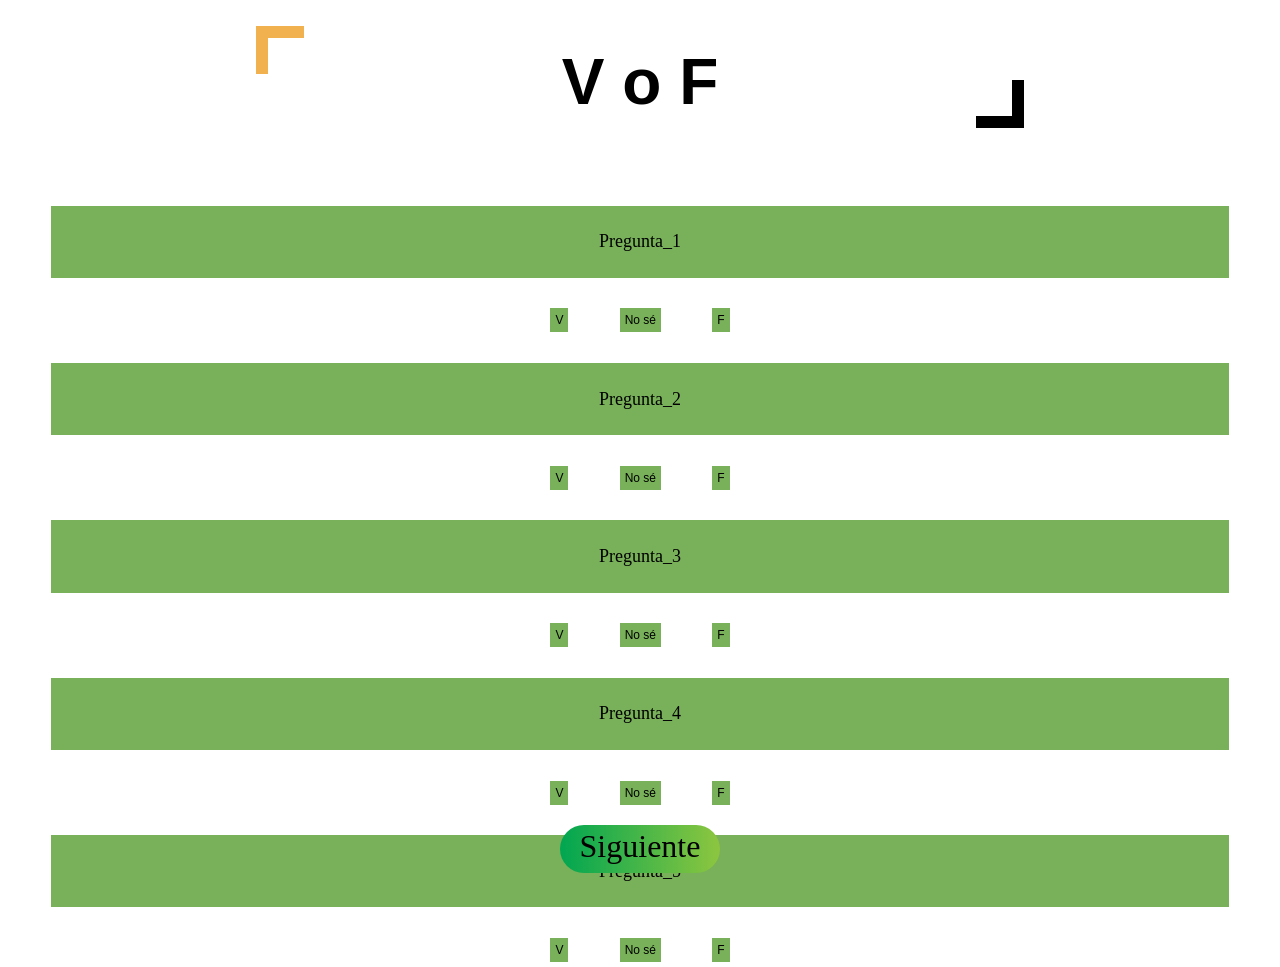
==== test.html @ 504b4d1e "Add files via upload" ====
<!DOCTYPE html>
<html>
<head>
	<meta charset="utf-8">
	<meta name="viewport" content="width=device-width, initial-scale=1">
	<title>ESI Mito o Realidad!</title>
	<link rel="stylesheet" href="style2.css">
</head>
<body>
	<div class='esi-div'>
		<p class='esi-title'>V o F</p>
		<div class='decor'>
			<div class='top-top'></div>
			<div class='top-left'></div>
			<div class='bottom-bottom'></div>
			<div class='bottom-right'></div>
		</div>
	</div>
	<div class='questions'>
		<div class='question'>
			Pregunta_1
		</div>
		<div class='answer_buttons'>
			<button class='answer'>V</button>
			<button class='answer'>No sé</button>
			<button class='answer'>F</button>
		</div>
		<div class='question'>
			Pregunta_2
		</div>
		<div class='answer_buttons'>
			<button class='answer'>V</button>
			<button class='answer'>No sé</button>
			<button class='answer'>F</button>
		</div>
		<div class='question'>
			Pregunta_3
		</div>
		<div class='answer_buttons'>
			<button class='answer'>V</button>
			<button class='answer'>No sé</button>
			<button class='answer'>F</button>
		</div>
		<div class='question'>
			Pregunta_4
		</div>
		<div class='answer_buttons'>
			<button class='answer'>V</button>
			<button class='answer'>No sé</button>
			<button class='answer'>F</button>
		</div>
		<div class='question'>
			Pregunta_5
		</div>
		<div class='answer_buttons'>
			<button class='answer'>V</button>
			<button class='answer'>No sé</button>
			<button class='answer'>F</button>
		</div>
	</div>
	<div class='button'>
		<button class='next_button'>Siguiente</button>
	</div>
	</div>
</body>
</html>
---- style2.css ----
html, body {
	height: 100%;
	margin: 0px 0px;
}

body {
}

div {
	font-size:50%;

}

.esi-div {
	position: absolute;
	display: flex;
	align-content: center;
	flex-direction: center;
	justify-content: center;
	top:5%;
	font-family: 'helvetica';
	font-size: 64px;
	font-weight: bold;
	width: 100%;
	height: 1em;
	/* background-color: #78B159; */
	margin-block-end: 0px;
}

.esi-title {
	position: absolute;
	margin: 0px 0px;
}

.decor{
	position: 0px 0px;
	width: 100%;
	height: 100%;
}

.top-left::before {
  content: "";
  display: flex;
  position: absolute;
  top: -30%;
  left: 20%;
  width: 0.75em;
  height: 3em;
  background-color: #F1B14F;
  opacity: 1;
  z-index: -1;
}

.top-top::before {
  content: "";
  display: block;
  position: absolute;
  top: -30%;
  left: 20%;
  width: 3em;
  height: 0.75em;
  background-color: #F1B14F;
  opacity: 1;
  z-index: -1;
}

.bottom-right::before {
  content: "";
  display: flex;
  position: absolute;
  bottom: -30%;
  right: 20%;
  width: 0.75em;
  height: 3em;
  background-color: #000;
  opacity: 1;
  z-index: -1;
}

.bottom-bottom::before {
  content: "";
  display: flex;
  position: absolute;
  bottom: -30%;
  right: 20%;
  width: 3em;
  height: 0.75em;
  background-color: #000;
  opacity: 1;
  z-index: -1;
}

.questions {
	position: relative;
	top: 20%;
	height: 60%;
}

.question{
	font-size: 18px;
	position: relative;
	display: flex;
	flex-direction: center;
	align-items: center;
	justify-content: center;
	padding: 2%;
	margin: 2% 4%;
	background-color: #78B159;
}

.answer_buttons {
	display: flex;
	flex-direction: row;	
	align-items: center;
	justify-content: center;
}

.answer{
	font-size: 12px;
	padding: 5px;
	border: 0px;
	margin: 5px 2%;
	background-color: #78B159;
}

.button{
	position: absolute;
	display: flex;
	flex-direction: center;
	align-items: center;
	justify-content: center;
	bottom: 3%;
	width: 100%;
	height: auto;
}

.next_button {
	position: absolute;
	bottom: 0px;

	/* font-family: 'Segoe UI Light';
	*/
	font-family: 'Roboto Condensed', 'Calibri Light';
	font-size: 32px;
	text-align: center;
	height: 1.5em;
	background-image: linear-gradient(to left, #8DC63F, #00A651);
	border: 0px;
	border-radius: 10em;
	padding: 0px 20px;
	padding-bottom: 5px;
}
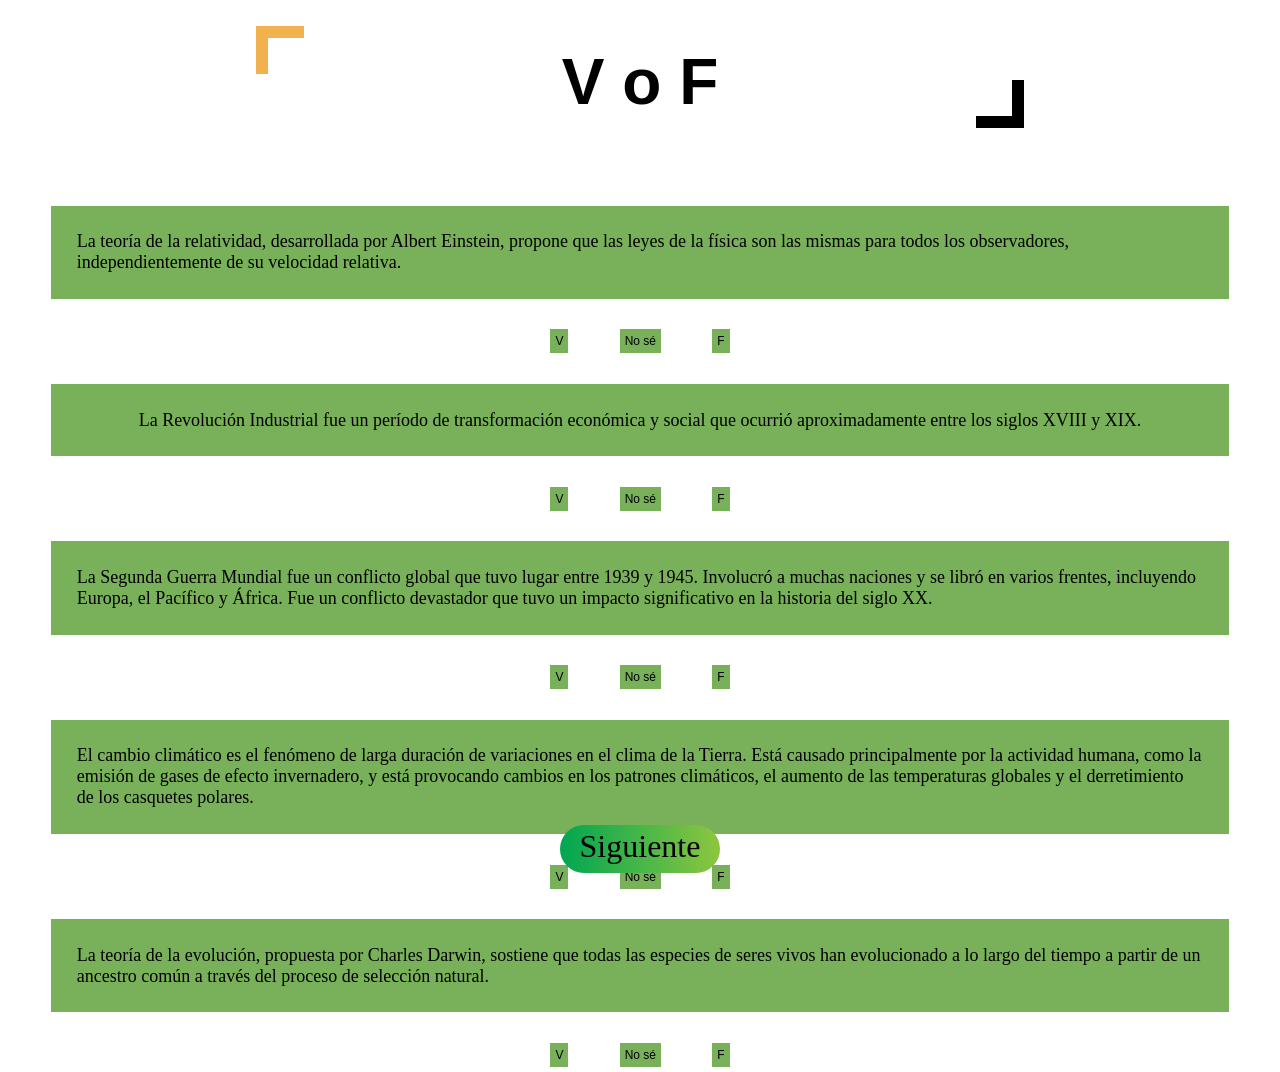
==== commit 5e9c1930: "Add files via upload" ====
--- a/test.html
+++ b/test.html
@@ -18,7 +18,7 @@
 	</div>
 	<div class='questions'>
 		<div class='question'>
-			Pregunta_1
+			La teoría de la relatividad, desarrollada por Albert Einstein, propone que las leyes de la física son las mismas para todos los observadores, independientemente de su velocidad relativa.
 		</div>
 		<div class='answer_buttons'>
 			<button class='answer'>V</button>
@@ -26,7 +26,7 @@
 			<button class='answer'>F</button>
 		</div>
 		<div class='question'>
-			Pregunta_2
+			La Revolución Industrial fue un período de transformación económica y social que ocurrió aproximadamente entre los siglos XVIII y XIX.
 		</div>
 		<div class='answer_buttons'>
 			<button class='answer'>V</button>
@@ -34,7 +34,7 @@
 			<button class='answer'>F</button>
 		</div>
 		<div class='question'>
-			Pregunta_3
+			La Segunda Guerra Mundial fue un conflicto global que tuvo lugar entre 1939 y 1945. Involucró a muchas naciones y se libró en varios frentes, incluyendo Europa, el Pacífico y África. Fue un conflicto devastador que tuvo un impacto significativo en la historia del siglo XX.
 		</div>
 		<div class='answer_buttons'>
 			<button class='answer'>V</button>
@@ -42,7 +42,7 @@
 			<button class='answer'>F</button>
 		</div>
 		<div class='question'>
-			Pregunta_4
+			El cambio climático es el fenómeno de larga duración de variaciones en el clima de la Tierra. Está causado principalmente por la actividad humana, como la emisión de gases de efecto invernadero, y está provocando cambios en los patrones climáticos, el aumento de las temperaturas globales y el derretimiento de los casquetes polares.
 		</div>
 		<div class='answer_buttons'>
 			<button class='answer'>V</button>
@@ -50,7 +50,7 @@
 			<button class='answer'>F</button>
 		</div>
 		<div class='question'>
-			Pregunta_5
+			La teoría de la evolución, propuesta por Charles Darwin, sostiene que todas las especies de seres vivos han evolucionado a lo largo del tiempo a partir de un ancestro común a través del proceso de selección natural.
 		</div>
 		<div class='answer_buttons'>
 			<button class='answer'>V</button>
--- a/style2.css
+++ b/style2.css
@@ -3,12 +3,8 @@
 	margin: 0px 0px;
 }
 
-body {
-}
-
 div {
 	font-size:50%;
-
 }
 
 .esi-div {
@@ -23,7 +19,6 @@
 	font-weight: bold;
 	width: 100%;
 	height: 1em;
-	/* background-color: #78B159; */
 	margin-block-end: 0px;
 }
 
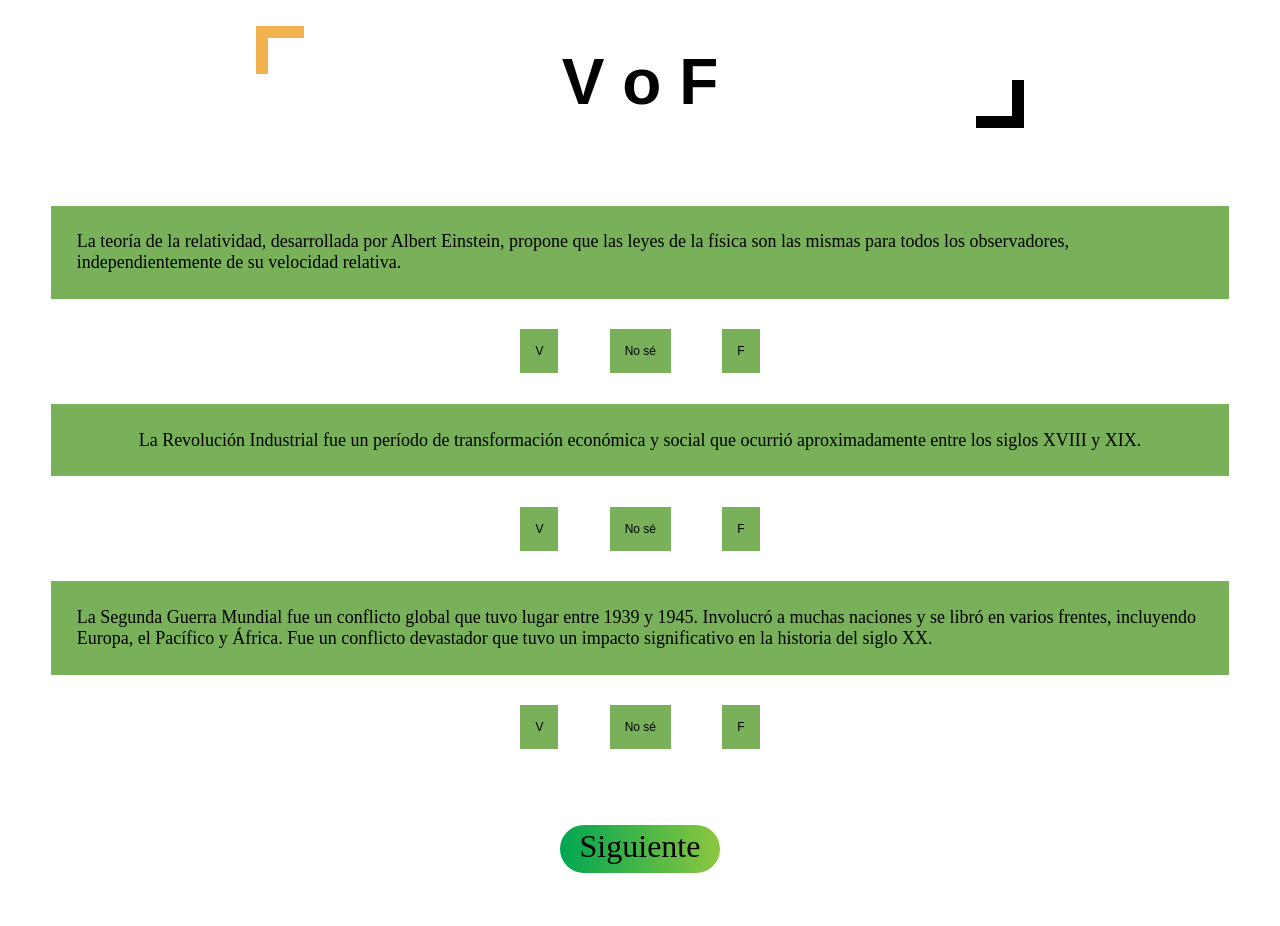
==== commit 580b3c63: "Add files via upload" ====
--- a/test.html
+++ b/test.html
@@ -7,6 +7,11 @@
 	<link rel="stylesheet" href="style2.css">
 </head>
 <body>
+	<script>
+		var NavWidth = innerWidth;
+		var NavHeight = innerHeight;
+		alert(NavWidth + 'x' + NavHeight)
+	</script>
 	<div class='esi-div'>
 		<p class='esi-title'>V o F</p>
 		<div class='decor'>
@@ -41,22 +46,6 @@
 			<button class='answer'>No sé</button>
 			<button class='answer'>F</button>
 		</div>
-		<div class='question'>
-			El cambio climático es el fenómeno de larga duración de variaciones en el clima de la Tierra. Está causado principalmente por la actividad humana, como la emisión de gases de efecto invernadero, y está provocando cambios en los patrones climáticos, el aumento de las temperaturas globales y el derretimiento de los casquetes polares.
-		</div>
-		<div class='answer_buttons'>
-			<button class='answer'>V</button>
-			<button class='answer'>No sé</button>
-			<button class='answer'>F</button>
-		</div>
-		<div class='question'>
-			La teoría de la evolución, propuesta por Charles Darwin, sostiene que todas las especies de seres vivos han evolucionado a lo largo del tiempo a partir de un ancestro común a través del proceso de selección natural.
-		</div>
-		<div class='answer_buttons'>
-			<button class='answer'>V</button>
-			<button class='answer'>No sé</button>
-			<button class='answer'>F</button>
-		</div>
 	</div>
 	<div class='button'>
 		<button class='next_button'>Siguiente</button>
--- a/style2.css
+++ b/style2.css
@@ -112,7 +112,7 @@
 
 .answer{
 	font-size: 12px;
-	padding: 5px;
+	padding: 15px;
 	border: 0px;
 	margin: 5px 2%;
 	background-color: #78B159;
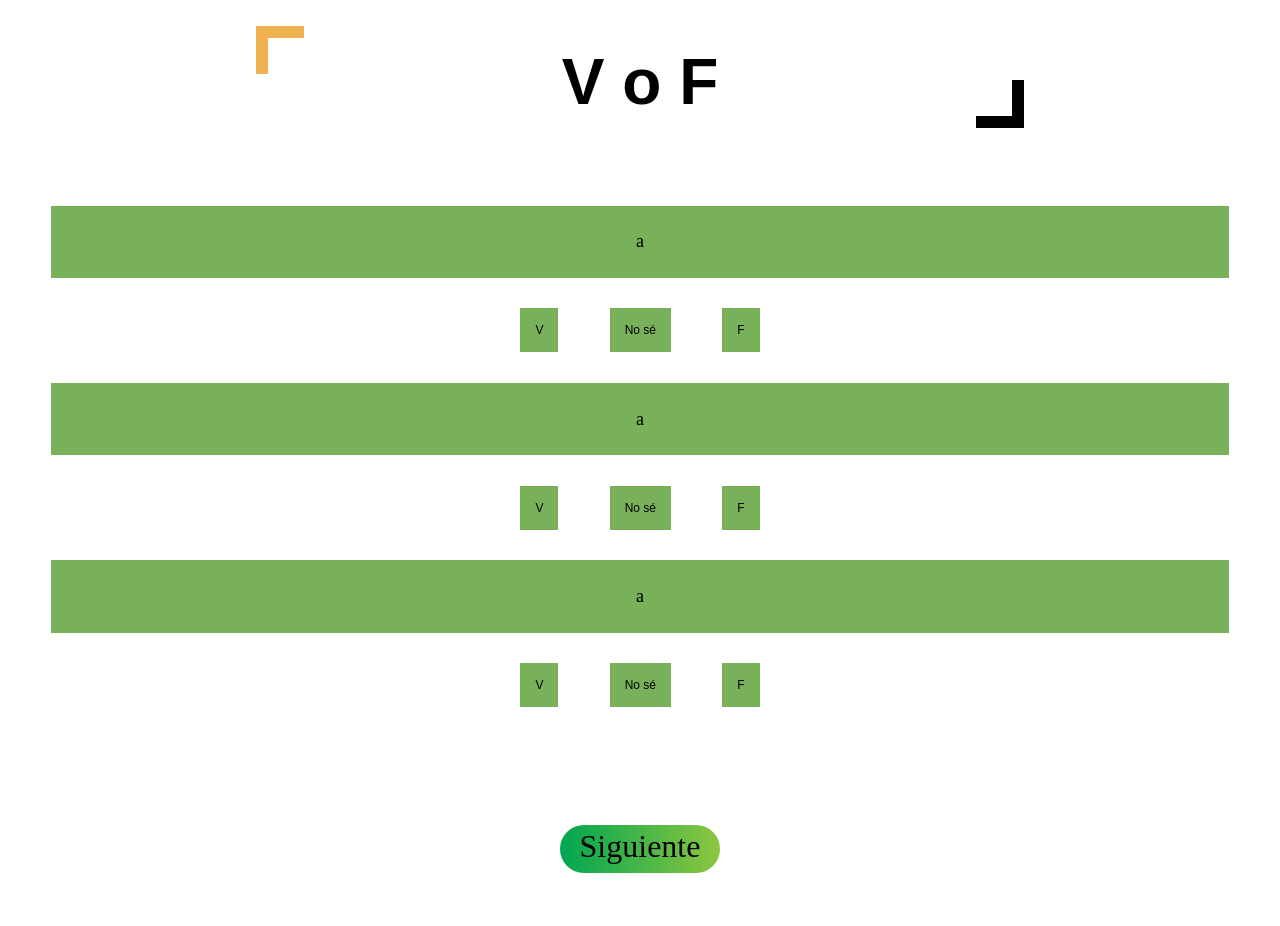
==== commit 02cd5525: "Add files via upload" ====
--- a/test.html
+++ b/test.html
@@ -8,10 +8,37 @@
 </head>
 <body>
 	<script>
-		var NavWidth = innerWidth;
-		var NavHeight = innerHeight;
-		alert(NavWidth + 'x' + NavHeight)
+		var page_counter = 0;
+		var xhr = new XMLHttpRequest();
+		xhr.open('GET', 'questions.txt', false);
+		xhr.onreadystatechange=function(){
+			if (xhr.readtstate===4 && xhr.status===200){
+				const text = xhr.responseText;
+			};
+		};
+		xhr.send()
+		const lines = text.split('\n')
+		function get_ids(){
+			var elements = document.getElementsByClassName('question');
+			for (var i = 0; i < elements.length; i++){
+				console.log('Element:', elements[i], 'ID:', elements[i].id );
+			};
+		}
+		function answer(to, self){
+			var question = document.getElementById(to);
+			var answers = document.getElementsByClassName('answer');
+			id = Math.floor(self.id[self.id.length-1]/3);
+			var answers = Array.from(answers)
+			var answers = answers.slice(3*id,3*(id+1));
+			question.dataset.answer = self.textContent;
+			console.log(self.textContent);
+			for(var i=0;i<answers.length;i++){
+				answers[i].classList.remove('clicked');
+			};
+			self.classList.add('clicked');
+		}
 	</script>
+	<script src="script.js" defer></script>
 	<div class='esi-div'>
 		<p class='esi-title'>V o F</p>
 		<div class='decor'>
@@ -22,34 +49,41 @@
 		</div>
 	</div>
 	<div class='questions'>
-		<div class='question'>
-			La teoría de la relatividad, desarrollada por Albert Einstein, propone que las leyes de la física son las mismas para todos los observadores, independientemente de su velocidad relativa.
+		<div class='question' data-answer="No sé">
+			a
 		</div>
 		<div class='answer_buttons'>
-			<button class='answer'>V</button>
-			<button class='answer'>No sé</button>
-			<button class='answer'>F</button>
+			<button type='button' class='answer' id="answer-0" onclick="answer('question-0', this)">V</button>
+			<button type='button' class='answer' id="answer-1" onclick="answer('question-0', this)">No sé</button>
+			<button type='button' class='answer' id="answer-2" onclick="answer('question-0', this)">F</button>
 		</div>
-		<div class='question'>
-			La Revolución Industrial fue un período de transformación económica y social que ocurrió aproximadamente entre los siglos XVIII y XIX.
+		<div class='question' data-answer="No sé">
+		a
 		</div>
 		<div class='answer_buttons'>
-			<button class='answer'>V</button>
-			<button class='answer'>No sé</button>
-			<button class='answer'>F</button>
+			<button type='button' class='answer' id="answer-3" onclick="answer('question-1', this)">V</button>
+			<button type='button' class='answer' id="answer-4" onclick="answer('question-1', this)">No sé</button>
+			<button type='button' class='answer' id="answer-5" onclick="answer('question-1', this)">F</button>
 		</div>
-		<div class='question'>
-			La Segunda Guerra Mundial fue un conflicto global que tuvo lugar entre 1939 y 1945. Involucró a muchas naciones y se libró en varios frentes, incluyendo Europa, el Pacífico y África. Fue un conflicto devastador que tuvo un impacto significativo en la historia del siglo XX.
+		<div class='question' data-answer="No sé">
+			a
 		</div>
 		<div class='answer_buttons'>
-			<button class='answer'>V</button>
-			<button class='answer'>No sé</button>
-			<button class='answer'>F</button>
+			<button type='button' class='answer' id="answer-6" onclick="answer('question-2', this)">V</button>
+			<button type='button' class='answer' id="answer-7" onclick="answer('question-2', this)">No sé</button>
+			<button type='button' class='answer' id="answer-8" onclick="answer('question-2', this)">F</button>
 		</div>
 	</div>
 	<div class='button'>
-		<button class='next_button'>Siguiente</button>
+		<button class='next_button' onclick="next()">Siguiente</button>
 	</div>
-	</div>
+	<script>
+		var elements = document.getElementsByClassName('question');
+		var element_counter = elements.length;
+		for (var i=0;i<element_counter;i++){
+			elements[i].textContent = lines[i + 3 * page_counter]
+			elements[i].id = 'question-' + i;
+		};
+	</script>
 </body>
 </html>
--- a/style2.css
+++ b/style2.css
@@ -1,10 +1,6 @@
 html, body {
 	height: 100%;
 	margin: 0px 0px;
-}
-
-div {
-	font-size:50%;
 }
 
 .esi-div {
@@ -15,7 +11,6 @@
 	justify-content: center;
 	top:5%;
 	font-family: 'helvetica';
-	font-size: 64px;
 	font-weight: bold;
 	width: 100%;
 	height: 1em;
@@ -92,7 +87,6 @@
 }
 
 .question{
-	font-size: 18px;
 	position: relative;
 	display: flex;
 	flex-direction: center;
@@ -111,11 +105,15 @@
 }
 
 .answer{
-	font-size: 12px;
 	padding: 15px;
 	border: 0px;
 	margin: 5px 2%;
 	background-color: #78B159;
+}
+
+.answer.clicked{
+	background-color: #50773b;
+	border: #00A651;
 }
 
 .button{
@@ -132,11 +130,7 @@
 .next_button {
 	position: absolute;
 	bottom: 0px;
-
-	/* font-family: 'Segoe UI Light';
-	*/
-	font-family: 'Roboto Condensed', 'Calibri Light';
-	font-size: 32px;
+	font-family: 'Open Sans', 'Roboto Condensed', 'Segoe UI Light', 'Calibri Light';
 	text-align: center;
 	height: 1.5em;
 	background-image: linear-gradient(to left, #8DC63F, #00A651);
@@ -145,3 +139,39 @@
 	padding: 0px 20px;
 	padding-bottom: 5px;
 }
+
+@media only screen and (max-height: 1000px){
+	div{
+		font-size: 50%;
+	}
+	.esi-div{
+		font-size: 64px;
+	}
+	.question{
+		font-size: 18px;
+	}
+	.answer{
+		font-size: 12px;
+	}
+	.next_button{
+		font-size: 32px;
+	}
+}
+
+@media only screen and (min-height: 1001px){
+	div{
+		font-size: 50%;
+	}
+	.esi-div{
+		font-size: 64px;
+	}
+	.question{
+		font-size: 18px;
+	}
+	.answer{
+		font-size: 12px;
+	}
+	.next_button{
+		font-size: 32px;
+	}
+}
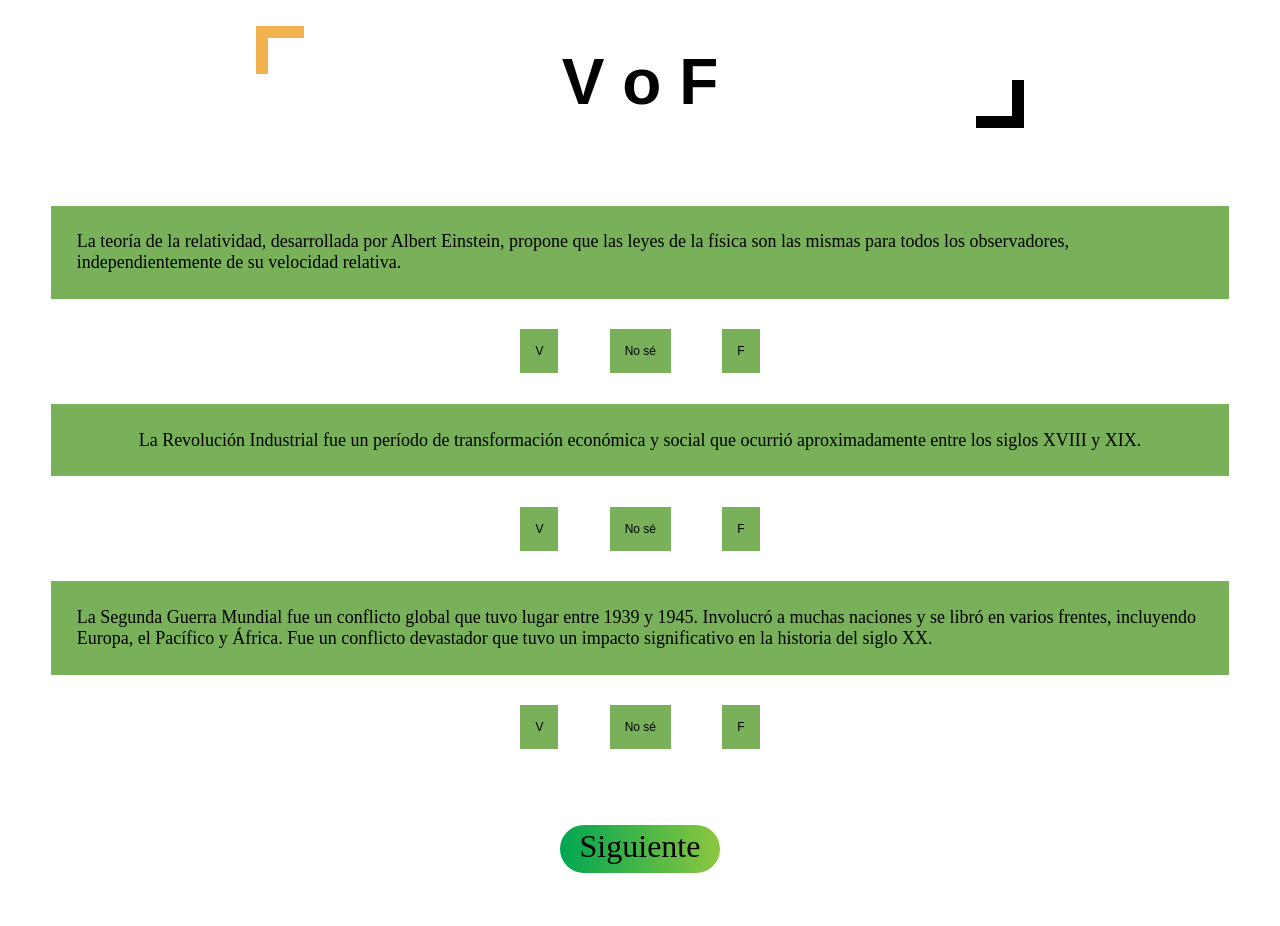
==== commit ce1c5bea: "Add files via upload" ====
--- a/test.html
+++ b/test.html
@@ -9,21 +9,52 @@
 <body>
 	<script>
 		var page_counter = 0;
+		var text;
+		var all_answers;
 		var xhr = new XMLHttpRequest();
+		var question_elements = document.getElementsByClassName('question');
+
+
 		xhr.open('GET', 'questions.txt', false);
 		xhr.onreadystatechange=function(){
-			if (xhr.readtstate===4 && xhr.status===200){
-				const text = xhr.responseText;
+			if (xhr.readyState===4 && xhr.status===200){
+				text = xhr.responseText;
+				console.log(xhr.responseText, 1);
+			};
+			console.log(2)
+		};
+		xhr.send();
+		var lines = text.split('\n');
+		function get_ids(){
+			for (var i = 0; i < question_elements.length; i++){
+				console.log('Element:', question_elements[i], 'ID:', question_elements[i].id );
 			};
 		};
-		xhr.send()
-		const lines = text.split('\n')
-		function get_ids(){
-			var elements = document.getElementsByClassName('question');
-			for (var i = 0; i < elements.length; i++){
-				console.log('Element:', elements[i], 'ID:', elements[i].id );
+		function clean(){
+			var answers = document.getElementsByClassName('answer');
+			var answers = Array.from(answers)
+			for(var i=0;i<answers.length;i++){
+				answers[i].classList.remove('clicked');
 			};
 		}
+		function next(self){
+			if (page_counter + 1<=Math.floor(lines.length/3)-1){
+				clean();
+				for(var i=0;i<question_elements.length;i++){
+					console.log(question_elements[i].dataset.answer);
+					question_elements[i].dataset.answer='';
+				};
+				page_counter++
+				for (var i=0;i<question_elements.length;i++){
+				question_elements[i].textContent = lines[i + 3 * page_counter]
+				};
+				if (page_counter === Math.floor(lines.length/3) - 1){
+					self.textContent='Finalizar';
+				};
+			}else{
+				window.location.replace('index.html')
+			};
+		};
 		function answer(to, self){
 			var question = document.getElementById(to);
 			var answers = document.getElementsByClassName('answer');
@@ -38,7 +69,6 @@
 			self.classList.add('clicked');
 		}
 	</script>
-	<script src="script.js" defer></script>
 	<div class='esi-div'>
 		<p class='esi-title'>V o F</p>
 		<div class='decor'>
@@ -49,7 +79,7 @@
 		</div>
 	</div>
 	<div class='questions'>
-		<div class='question' data-answer="No sé">
+		<div class='question' data-answer="">
 			a
 		</div>
 		<div class='answer_buttons'>
@@ -57,15 +87,15 @@
 			<button type='button' class='answer' id="answer-1" onclick="answer('question-0', this)">No sé</button>
 			<button type='button' class='answer' id="answer-2" onclick="answer('question-0', this)">F</button>
 		</div>
-		<div class='question' data-answer="No sé">
-		a
+		<div class='question' data-answer="">
+			a
 		</div>
 		<div class='answer_buttons'>
 			<button type='button' class='answer' id="answer-3" onclick="answer('question-1', this)">V</button>
 			<button type='button' class='answer' id="answer-4" onclick="answer('question-1', this)">No sé</button>
 			<button type='button' class='answer' id="answer-5" onclick="answer('question-1', this)">F</button>
 		</div>
-		<div class='question' data-answer="No sé">
+		<div class='question' data-answer="">
 			a
 		</div>
 		<div class='answer_buttons'>
@@ -75,14 +105,12 @@
 		</div>
 	</div>
 	<div class='button'>
-		<button class='next_button' onclick="next()">Siguiente</button>
+		<button class='next_button' onclick="next(this)">Siguiente</button>
 	</div>
 	<script>
-		var elements = document.getElementsByClassName('question');
-		var element_counter = elements.length;
-		for (var i=0;i<element_counter;i++){
-			elements[i].textContent = lines[i + 3 * page_counter]
-			elements[i].id = 'question-' + i;
+		for (var i=0;i<question_elements.length;i++){
+			question_elements[i].textContent = lines[i + 3 * page_counter]
+			question_elements[i].id = 'question-' + i;
 		};
 	</script>
 </body>
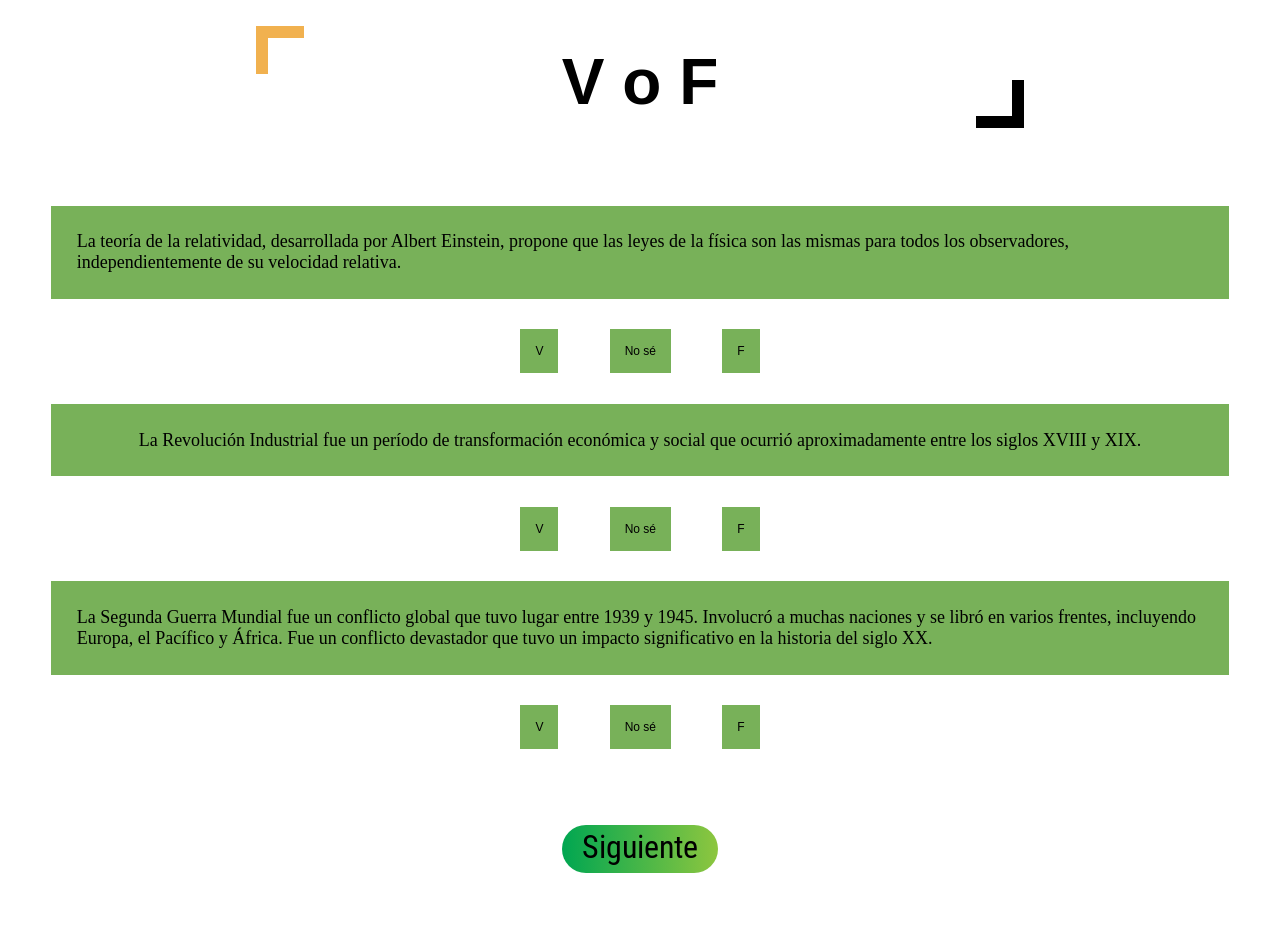
==== commit ceedc879: "Add files via upload" ====
--- a/test.html
+++ b/test.html
@@ -10,18 +10,21 @@
 	<script>
 		var page_counter = 0;
 		var text;
-		var all_answers;
+		var data = [];
 		var xhr = new XMLHttpRequest();
 		var question_elements = document.getElementsByClassName('question');
 
+		var age = localStorage.getItem('age')
+		var gen = localStorage.getItem('gen')
+
+		data.push(age)
+		data.push(gen)
 
 		xhr.open('GET', 'questions.txt', false);
 		xhr.onreadystatechange=function(){
 			if (xhr.readyState===4 && xhr.status===200){
 				text = xhr.responseText;
-				console.log(xhr.responseText, 1);
 			};
-			console.log(2)
 		};
 		xhr.send();
 		var lines = text.split('\n');
@@ -41,7 +44,7 @@
 			if (page_counter + 1<=Math.floor(lines.length/3)-1){
 				clean();
 				for(var i=0;i<question_elements.length;i++){
-					console.log(question_elements[i].dataset.answer);
+					data.push(question_elements[i].dataset.answer)
 					question_elements[i].dataset.answer='';
 				};
 				page_counter++
@@ -80,7 +83,7 @@
 	</div>
 	<div class='questions'>
 		<div class='question' data-answer="">
-			a
+			No deberías de estar viendo esto.
 		</div>
 		<div class='answer_buttons'>
 			<button type='button' class='answer' id="answer-0" onclick="answer('question-0', this)">V</button>
@@ -88,7 +91,7 @@
 			<button type='button' class='answer' id="answer-2" onclick="answer('question-0', this)">F</button>
 		</div>
 		<div class='question' data-answer="">
-			a
+			No deberías de estar viendo esto.
 		</div>
 		<div class='answer_buttons'>
 			<button type='button' class='answer' id="answer-3" onclick="answer('question-1', this)">V</button>
@@ -96,7 +99,7 @@
 			<button type='button' class='answer' id="answer-5" onclick="answer('question-1', this)">F</button>
 		</div>
 		<div class='question' data-answer="">
-			a
+			No deberías de estar viendo esto.
 		</div>
 		<div class='answer_buttons'>
 			<button type='button' class='answer' id="answer-6" onclick="answer('question-2', this)">V</button>
--- a/style2.css
+++ b/style2.css
@@ -1,3 +1,8 @@
+@font-face {
+	font-family: 'Roboto Condensed';
+	src: url('RobotoCondensed-Regular.ttf') format('truetype');
+}
+
 html, body {
 	height: 100%;
 	margin: 0px 0px;
